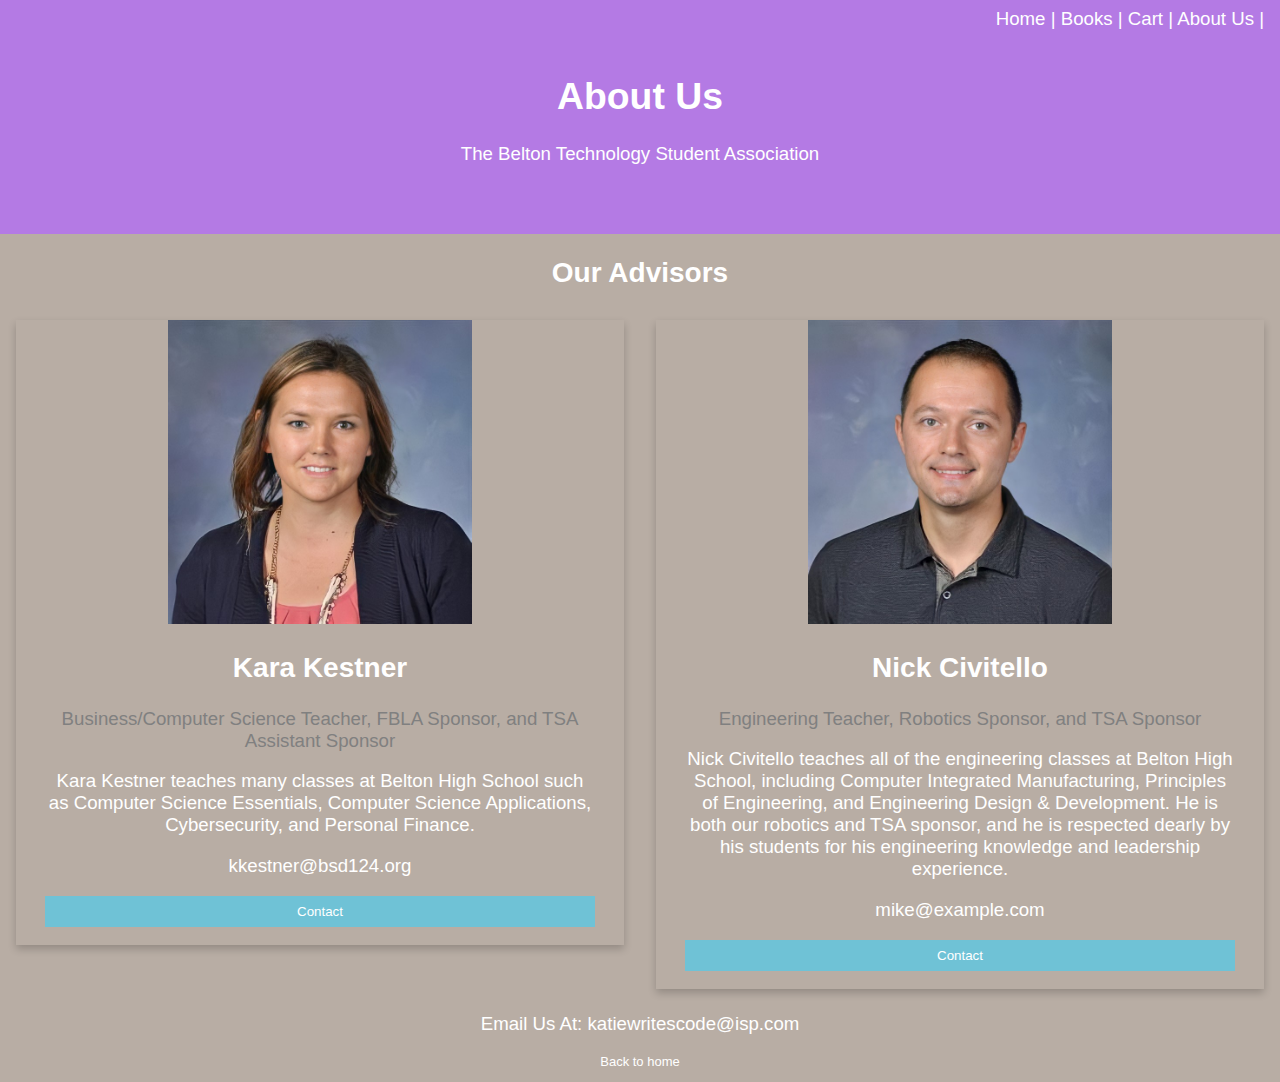
==== AboutUs.html @ 3cdabfbe "Add files via upload" ====
<!DOCTYPE HTML>
<html>
<head>
<meta charset="utf-8" />
<title>About Us</title>
<link rel="stylesheet" type="text/css" href="style.css" />

    <!-- Navigation Bar -->
    <div class="container">
      <div class="bottom-left"></div>
      <div class="top-left"></div>
      <div class="top-right"><a href="Home.html">Home | </a><a href="Books.html"> Books |</a><a href="Cart.html"> Cart |</a><a href="AboutUs.html"> About Us | </a></div>
      <div class="bottom-right"></div>
      <div class="home-section">
       </div>
       </div>
       </head>
<body>

<div class="about-section">
    <h1>About Us</h1>
    <p>The Belton Technology Student Association</p>
  </div>
  
  <h2 style="text-align:center">Our Advisors</h2>
  <div class="row">
    
    <div class="column">
      <div class="card">
        <img src="kestner.jpg" alt="Kestner" style="width:50%"class="center">
        <div class="container">
          <h2>Kara Kestner</h2>
          <p class="title">Business/Computer Science Teacher, FBLA Sponsor, and TSA Assistant Sponsor</p>
          <p>Kara Kestner teaches many classes at Belton High School such as Computer Science Essentials, Computer Science Applications, Cybersecurity, and Personal Finance.</p>
          <p>kkestner@bsd124.org</p>
          <p><button class="button">Contact</button></p>
        </div>
      </div>
    </div>
  
    <div class="column">
      <div class="card">
        <img src="civ.jpg" alt="Civitello" style="width:50%"class="center">
        <div class="container">
          <h2>Nick Civitello</h2>
          <p class="title">Engineering Teacher, Robotics Sponsor, and TSA Sponsor</p>
          <p>Nick Civitello teaches all of the engineering classes at Belton High School, including Computer Integrated Manufacturing, Principles of Engineering, and Engineering Design & Development. He is both our robotics and TSA sponsor, and he is respected dearly by his students for his engineering knowledge and leadership experience. </p>
          <p>mike@example.com</p>
          <p><button class="button">Contact</button></p>
        </div>
      </div>
    </div>
  
    <p>Email Us At: <a href="mailto:katiewritescode@isp.com">katiewritescode@isp.com</p></a>
    <p style="font-size: small; text-align: center"><a href="Home.html">Back to home</a></p>
</body>
</html>
---- style.css ----
body {font-family:"Trebuchet MS", Helvetica, sans-serif;
   font-size: 14pt;
   background-color: #b8ada4;}
  
p {margin-left: 10pt;
   margin-right: 10pt;
   text-align: center;
   color: rgb(255, 255, 255);
   }

h1 {text-align:center;
   }

h2 {text-align:center;
    color: rgb(255, 255, 255);
   }

h3 {text-align:center;
   }
 

   /*Links*/
a {text-decoration: none;
   color: rgb(255, 255, 255);
  }
 
img {max-width: 100vw;
   max-height: 100vh;
   width:auto;
   }
 

   /* Container holding the image and the text */
.container {
   position: relative;
   text-align: center;
   color: rgb(255, 255, 255);
 }
 
 /* Bottom left text */
 .bottom-left {
   position: absolute;
   bottom: 8px;
   left: 16px;
 }
 
 /* Top left text */
 .top-left {
   position: absolute;
   top: 8px;
   left: 16px;
 }
 
 /* Top right text */
 .top-right {
   position: absolute;
   top: 8px;
   right: 16px;
 }
 
 /* Bottom right text */
 .bottom-right {
   position: absolute;
   bottom: 8px;
   right: 16px;
 }
 
 /* Centered text */
 .centered {
   position: absolute;
   top: 50%;
   left: 50%;
   transform: translate(-50%, -50%);
 }

   html, body {
      height: 100%;
      margin: 0;
      padding: 0;
      box-sizing: border-box;
  }


table   {width:65%;
   margin-left:auto;
   margin-right:auto;
   border-color:#332d2d;
   border-style:ridge;
   border-width:10px;}
 
.menu {text-align:center;
   width:60%;}
 
.menuicon   {width:23%;}
 
.menupipe   {width:1%;}
 
th      {color:white;
   background-color:rgb(111, 194, 214)}
 
tr.stripe   {background-color:#d8d8ce;}
 
td.bolder   {font-weight:bold;}
 
caption     {caption-side: bottom;
       font-style: serif;}
       

/*About Us Page*/
*, *:before, *:after {
box-sizing: inherit;
       }

.column {
         float: left;
         width: 50%;
         margin-bottom: 16px;
         padding: 0 8px;
       }

@media screen and (max-width: 650px) {
         .column {
           width: 100%;
           display: block;
         }
       }
       
.card {
         box-shadow: 0 4px 8px 0 rgba(0, 0, 0, 0.2);
         margin: 8px;
       }
       
.about-section {
         padding: 50px;
         text-align: center;
         background-color: rgb(180, 122, 228);
         color: rgb(255, 255, 255);
       }
.cart-section {
  padding: 50px;
  text-align: center;
  background-color: rgb(127, 196, 118);
  color: rgb(255, 255, 255);
}

       
       /*About Us Page*/
.container {
         padding: 0 16px;
         color: rgb(249, 237, 253);
       }
       
.container::after, .row::after {
         content: "";
         clear: both;
         display: table;
       }
       
.title {
         color: grey;
       }
       
.button {
         border: none;
         outline: 0;
         display: inline-block;
         padding: 8px;
         color: white;
         background-color: rgb(111, 194, 214);
         text-align: center;
         cursor: pointer;
         width: 100%;
       }
       
.button:hover {
         background-color: #555;
       }

div {
      text-align: center;
      }
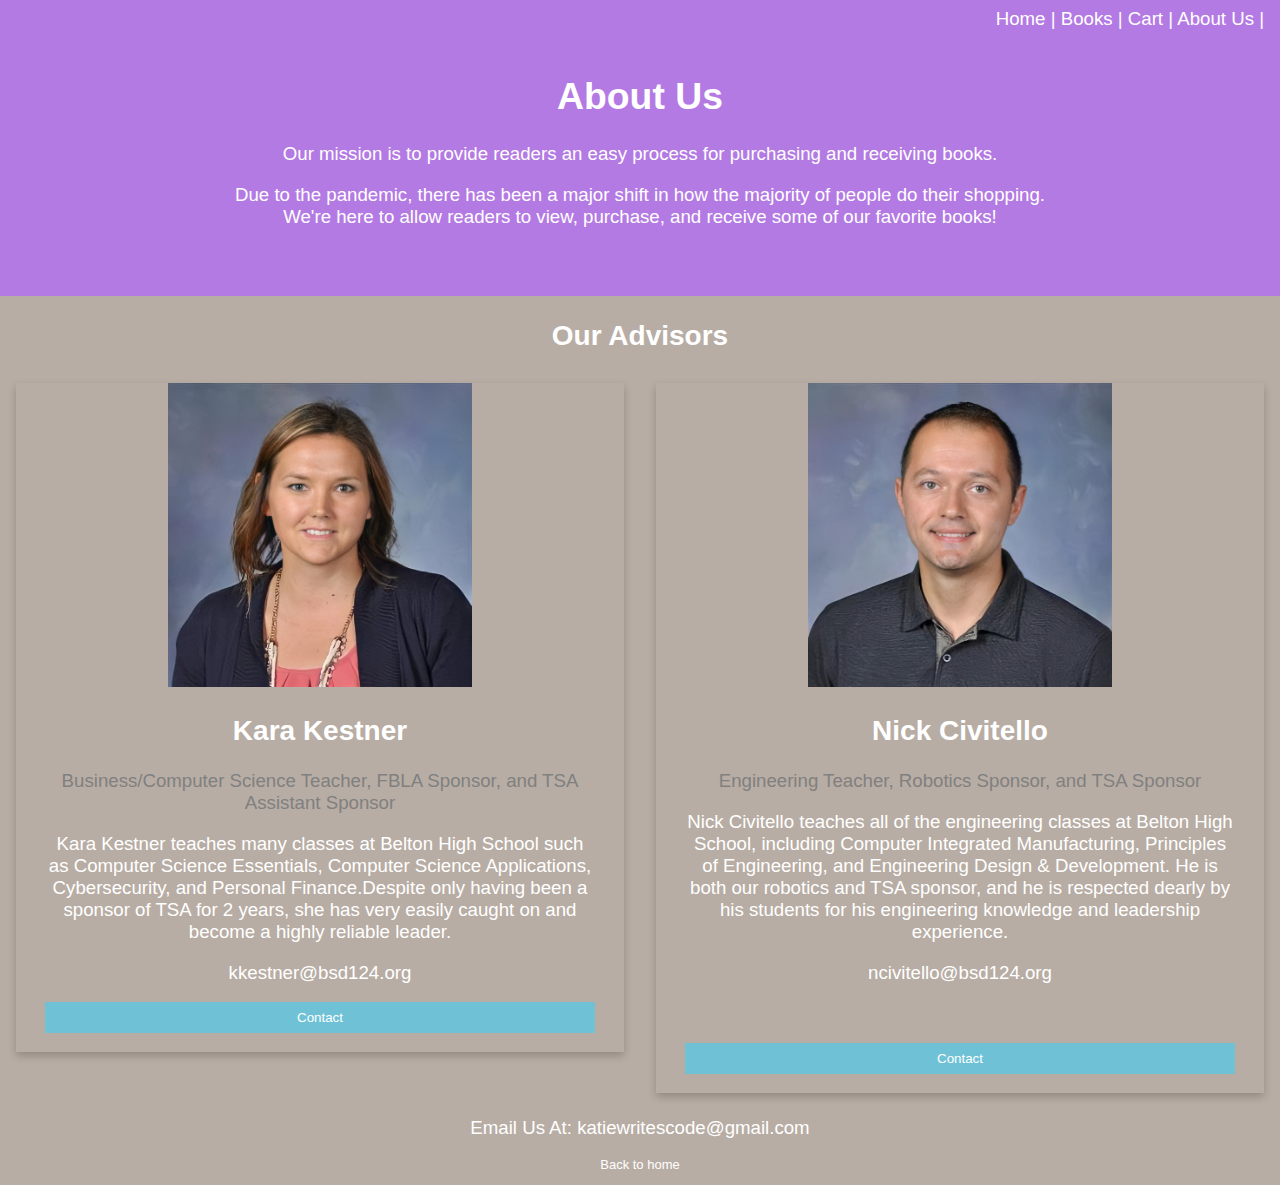
==== commit 370eff75: "Update AboutUs.html" ====
--- a/AboutUs.html
+++ b/AboutUs.html
@@ -9,7 +9,7 @@
     <div class="container">
       <div class="bottom-left"></div>
       <div class="top-left"></div>
-      <div class="top-right"><a href="Home.html">Home | </a><a href="Books.html"> Books |</a><a href="Cart.html"> Cart |</a><a href="AboutUs.html"> About Us | </a></div>
+      <div class="top-right"><a href="index.html">Home | </a><a href="Books.html"> Books |</a><a href="Cart.html"> Cart |</a><a href="AboutUs.html"> About Us | </a></div>
       <div class="bottom-right"></div>
       <div class="home-section">
        </div>
@@ -19,7 +19,8 @@
 
 <div class="about-section">
     <h1>About Us</h1>
-    <p>The Belton Technology Student Association</p>
+    <p>Our mission is to provide readers an easy process for purchasing and receiving books.</p>
+    <p>Due to the pandemic, there has been a major shift in how the majority of people do their shopping.<br> We're here to allow readers to view, purchase, and receive some of our favorite books!</p>
   </div>
   
   <h2 style="text-align:center">Our Advisors</h2>
@@ -31,7 +32,7 @@
         <div class="container">
           <h2>Kara Kestner</h2>
           <p class="title">Business/Computer Science Teacher, FBLA Sponsor, and TSA Assistant Sponsor</p>
-          <p>Kara Kestner teaches many classes at Belton High School such as Computer Science Essentials, Computer Science Applications, Cybersecurity, and Personal Finance.</p>
+          <p>Kara Kestner teaches many classes at Belton High School such as Computer Science Essentials, Computer Science Applications, Cybersecurity, and Personal Finance.Despite only having been a sponsor of TSA for 2 years, she has very easily caught on and become a highly reliable leader.</p>
           <p>kkestner@bsd124.org</p>
           <p><button class="button">Contact</button></p>
         </div>
@@ -45,14 +46,15 @@
           <h2>Nick Civitello</h2>
           <p class="title">Engineering Teacher, Robotics Sponsor, and TSA Sponsor</p>
           <p>Nick Civitello teaches all of the engineering classes at Belton High School, including Computer Integrated Manufacturing, Principles of Engineering, and Engineering Design & Development. He is both our robotics and TSA sponsor, and he is respected dearly by his students for his engineering knowledge and leadership experience. </p>
-          <p>mike@example.com</p>
+          <p>ncivitello@bsd124.org</p>
+          &nbsp
           <p><button class="button">Contact</button></p>
         </div>
       </div>
     </div>
   
-    <p>Email Us At: <a href="mailto:katiewritescode@isp.com">katiewritescode@isp.com</p></a>
-    <p style="font-size: small; text-align: center"><a href="Home.html">Back to home</a></p>
+    <p>Email Us At: <a href="mailto:katiewritescode@gmail.com">katiewritescode@gmail.com</p></a>
+    <p style="font-size: small; text-align: center"><a href="index.html">Back to home</a></p>
 </body>
 </html>
 
